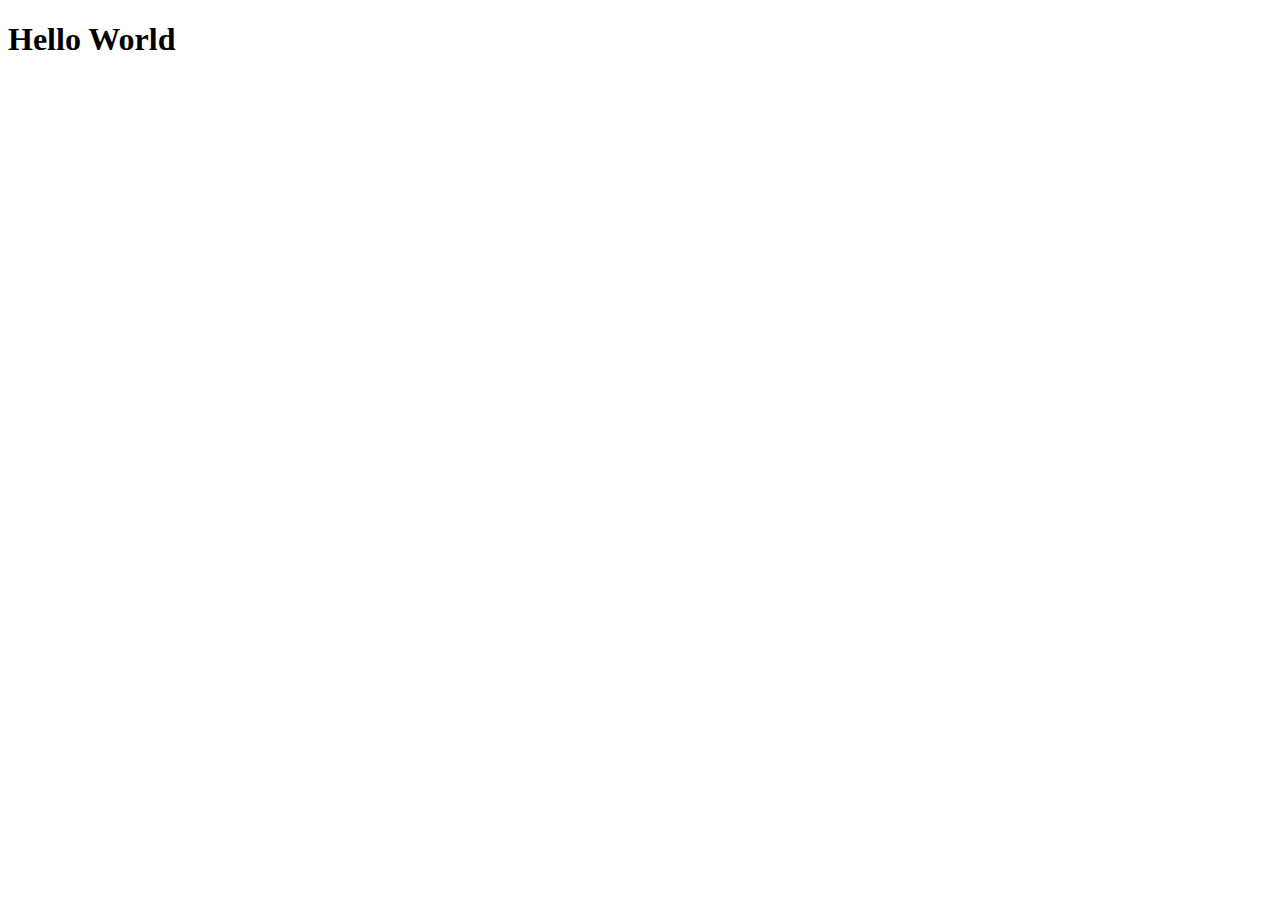
==== index.html @ 26bb493b "Update" ====
<!DOCTYPE html>
<html>
<head>
    <meta charset="utf-8" />
    <meta http-equiv="X-UA-Compatible" content="IE=edge">
    <title>Emuajiz</title>
    <meta name="viewport" content="width=device-width, initial-scale=1">
    <link rel="stylesheet" type="text/css" media="screen" href="main.css" />
    <script src="main.js"></script>
</head>
<body>
    <h1>Hello World</h1>
</body>
</html>
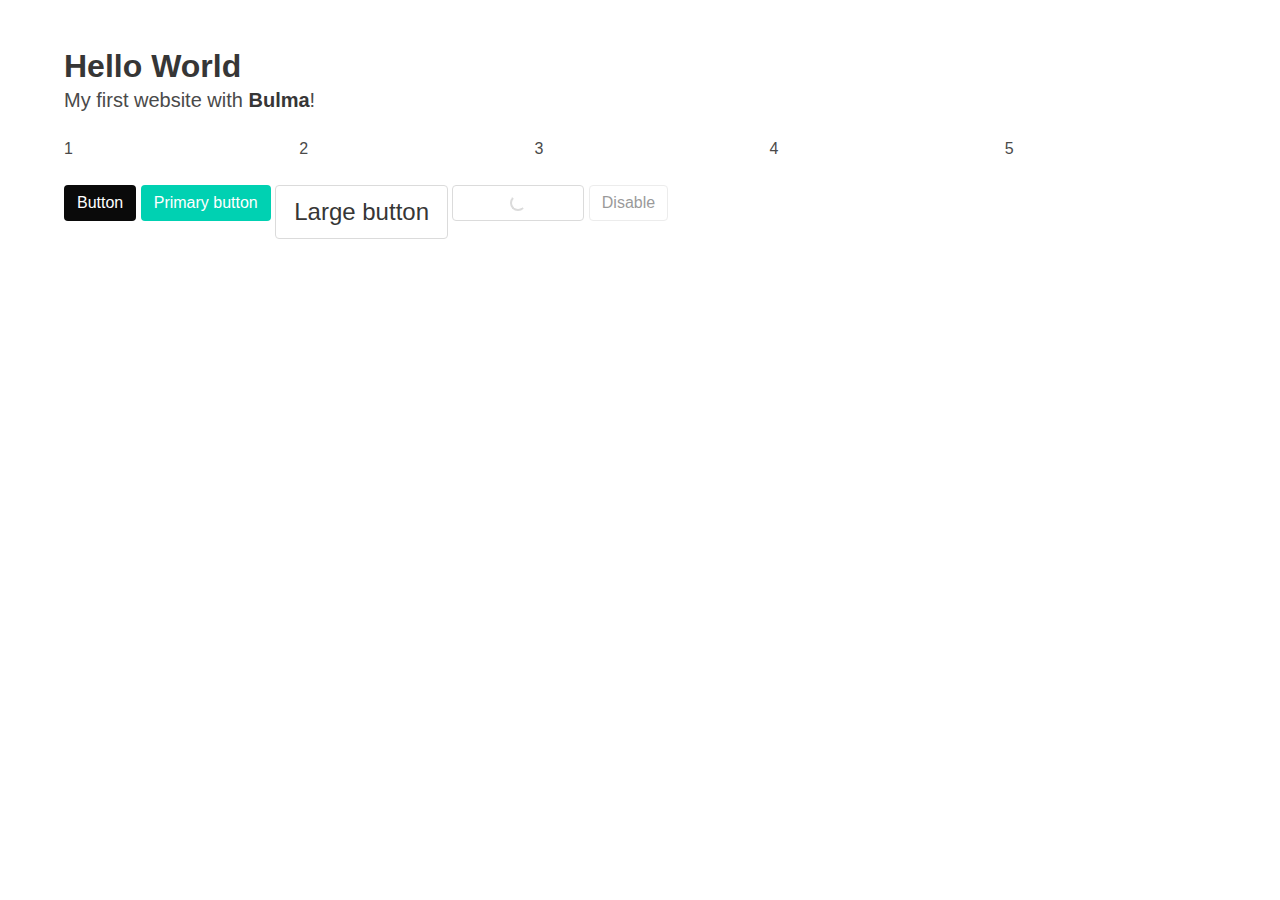
==== commit 2b07ff44: "add bulma" ====
--- a/index.html
+++ b/index.html
@@ -1,14 +1,48 @@
 <!DOCTYPE html>
 <html>
-<head>
-    <meta charset="utf-8" />
-    <meta http-equiv="X-UA-Compatible" content="IE=edge">
-    <title>Emuajiz</title>
-    <meta name="viewport" content="width=device-width, initial-scale=1">
-    <link rel="stylesheet" type="text/css" media="screen" href="main.css" />
-    <script src="main.js"></script>
-</head>
-<body>
-    <h1>Hello World</h1>
-</body>
+    <head>
+        <meta charset="utf-8" />
+        <meta http-equiv="X-UA-Compatible" content="IE=edge">
+        <meta name="viewport" content="width=device-width, initial-scale=1">
+        <title>Emuajiz</title>
+        <link rel="stylesheet" type="text/css" media="screen" href="css/bulma.css" />
+        <script src="main.js"></script>
+    </head>
+    <body>
+        <section class="section">
+            <div class="container">
+                <h1 class="title">
+                Hello World
+                </h1>
+                <p class="subtitle">
+                My first website with <strong>Bulma</strong>!
+                </p>
+                <div class="columns">
+                    <div class="column">1</div>
+                    <div class="column">2</div>
+                    <div class="column">3</div>
+                    <div class="column">4</div>
+                    <div class="column">5</div>
+                </div>
+                <a class="button is-black">
+                    Button
+                </a>
+                
+                <a class="button is-primary">
+                   Primary button
+                </a>
+                
+                <a class="button is-large">
+                    Large button
+                </a>
+                
+                <a class="button is-loading">
+                    Loading button
+                </a>
+                <a class="button" disabled>
+                    Disable
+                </a>
+            </div>
+        </section>
+    </body>
 </html>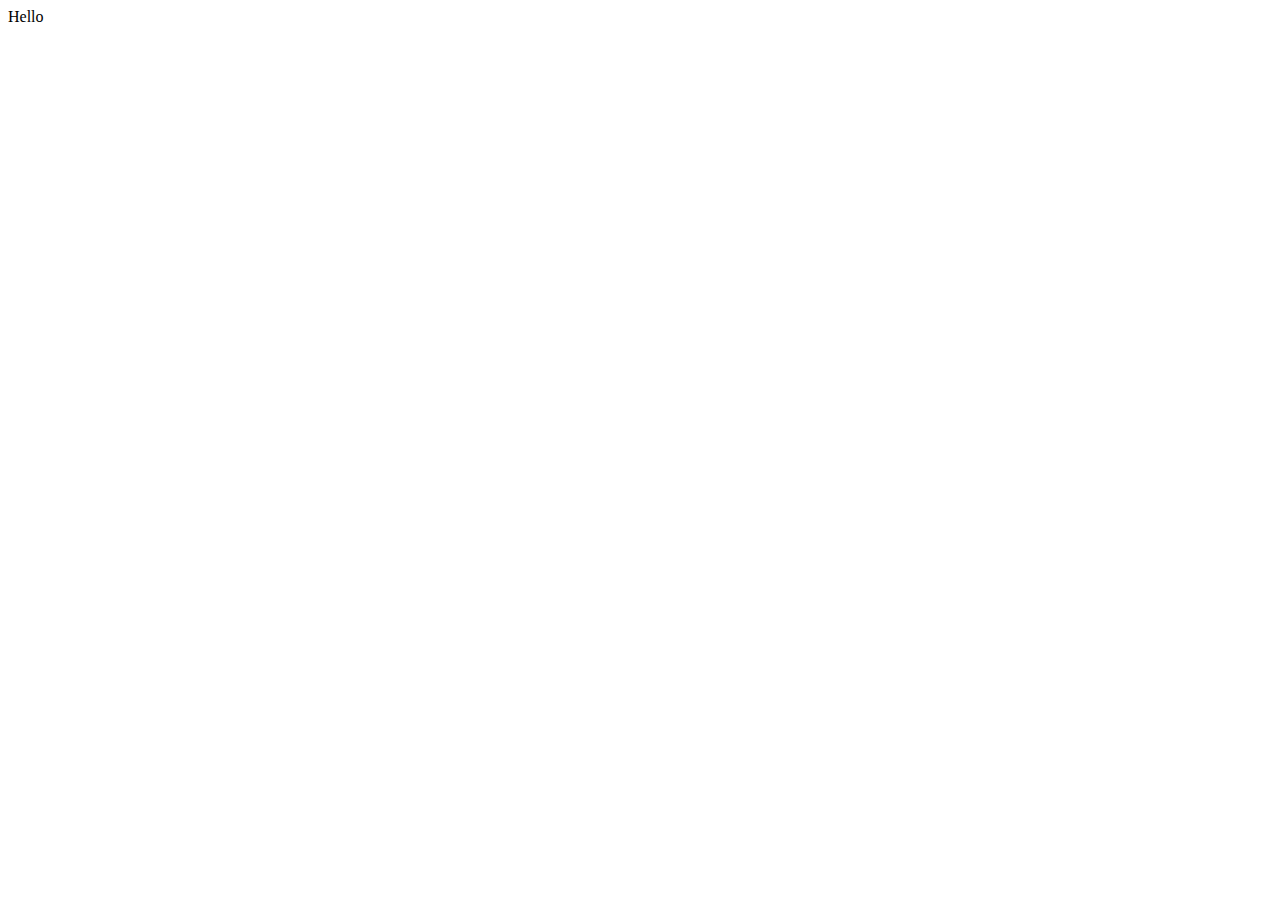
==== commit 141f2bec: "Initial commits" ====
--- a/index.html
+++ b/index.html
@@ -1,48 +1,12 @@
 <!DOCTYPE html>
-<html>
-    <head>
-        <meta charset="utf-8" />
-        <meta http-equiv="X-UA-Compatible" content="IE=edge">
-        <meta name="viewport" content="width=device-width, initial-scale=1">
-        <title>Emuajiz</title>
-        <link rel="stylesheet" type="text/css" media="screen" href="css/bulma.css" />
-        <script src="main.js"></script>
-    </head>
-    <body>
-        <section class="section">
-            <div class="container">
-                <h1 class="title">
-                Hello World
-                </h1>
-                <p class="subtitle">
-                My first website with <strong>Bulma</strong>!
-                </p>
-                <div class="columns">
-                    <div class="column">1</div>
-                    <div class="column">2</div>
-                    <div class="column">3</div>
-                    <div class="column">4</div>
-                    <div class="column">5</div>
-                </div>
-                <a class="button is-black">
-                    Button
-                </a>
-                
-                <a class="button is-primary">
-                   Primary button
-                </a>
-                
-                <a class="button is-large">
-                    Large button
-                </a>
-                
-                <a class="button is-loading">
-                    Loading button
-                </a>
-                <a class="button" disabled>
-                    Disable
-                </a>
-            </div>
-        </section>
-    </body>
+<html lang="en">
+<head>
+    <meta charset="UTF-8">
+    <meta name="viewport" content="width=device-width, initial-scale=1.0">
+    <meta http-equiv="X-UA-Compatible" content="ie=edge">
+    <title>Document</title>
+</head>
+<body>
+    Hello
+</body>
 </html>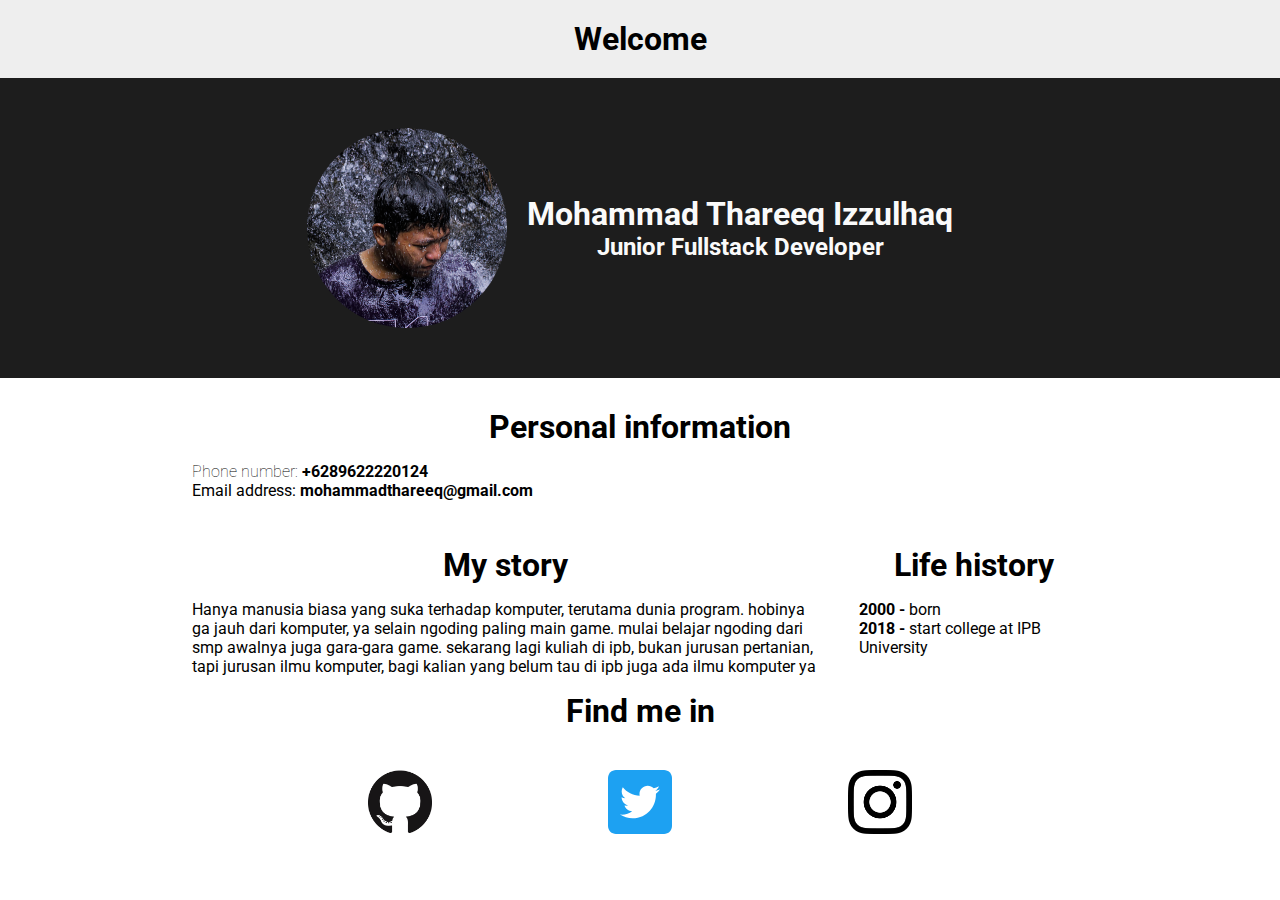
==== commit 45013462: "initial commit" ====
--- a/index.html
+++ b/index.html
@@ -4,9 +4,64 @@
     <meta charset="UTF-8">
     <meta name="viewport" content="width=device-width, initial-scale=1.0">
     <meta http-equiv="X-UA-Compatible" content="ie=edge">
-    <title>Document</title>
+    <link href="https://fonts.googleapis.com/css?family=Roboto&display=swap" rel="stylesheet">
+    <link rel="stylesheet" href="style.css">
+    <title>Thareeq</title>
 </head>
 <body>
-    Hello
+    <nav>
+        <div class="container text-center">
+            <h1>Welcome</h1>
+        </div>
+    </nav>
+    <div class="blue">
+        <div class="container clearfix introduction text-center">
+            <img class="circle-image" style="vertical-align:middle" src="assets/pp.png" alt="">
+            <div>
+                <h1>Mohammad Thareeq Izzulhaq</h1>
+                <h2>Junior Fullstack Developer</h2>
+            </div>
+        </div>
+    </div>
+    <div class="personal-information container">
+        <h1 class="text-center">Personal information</h1>
+        <ul>
+            <li><span class="font-light">Phone number:</span> <b>+6289622220124</b></li>
+            <li><span>Email address:</span> <b>mohammadthareeq@gmail.com</b></li>
+        </ul>
+    </div>
+    <div class="story container">
+        <div class="my-story">
+            <h1 class="text-center">My story</h1>
+            <p>Hanya manusia biasa yang suka terhadap komputer, terutama dunia program. hobinya ga jauh dari komputer, ya selain ngoding paling main game. mulai belajar ngoding dari smp awalnya juga gara-gara game. sekarang lagi kuliah di ipb, bukan jurusan pertanian, tapi jurusan ilmu komputer, bagi kalian yang belum tau di ipb juga ada ilmu komputer ya </p>
+        </div>
+        <div class="life-history">
+            <h1 class="text-center">Life history</h1>
+            <ul>
+                <li><b>2000 -</b> born</li>
+                <li><b>2018 -</b> start college at IPB University</li>
+            </ul>
+        </div>
+    </div>
+    <div class="find-me-in container text-center">
+        <h1>Find me in</h1>
+        <div>
+            <div>
+                <a href="https://github.com/Emuajiz" target="_blank">
+                    <img src="assets/github/GitHub-Mark-120px-plus.png" alt="" width="64px">
+                </a>
+            </div>
+            <div>
+                <a href="https://twitter.com/Emuajiz" target="_blank">
+                    <img src="assets/twitter/Twitter_Social_Icon_Rounded_Square_Color.svg" width="64px">
+                </a>
+            </div>
+            <div>
+                <a href="https://www.instagram.com/mohammadthareeq/" target="_blank">
+                    <img src="assets/instagran/glyph-logo_May2016.png" alt="" width="64px">
+                </a>
+            </div>
+        </div>
+    </div>
 </body>
 </html>--- a/style.css
+++ b/style.css
@@ -0,0 +1,95 @@
+* {
+    font-family: 'Roboto', sans-serif;
+}
+
+body {
+    margin: 0px;
+}
+
+nav {
+    background-color: #eee;
+    padding: 20px 0;
+}
+
+.circle-image {
+    border-radius: 50%;
+}
+
+.container {
+    max-width: 80%;
+    margin: 0 auto;
+}
+
+.personal-information ul, .life-history ul{
+    padding-inline-start: 0;
+    list-style-position: outside;
+    list-style-type: none;
+}
+
+.text-center {
+    text-align: center;
+}
+
+.introduction {
+    padding: 50px 0;
+}
+
+.find-me-in > div > div {
+    margin: 20px 0;
+}
+
+@media only screen and (min-width: 600px) {
+
+    .container {
+        max-width: 70%;
+        margin: 0 auto;
+    }
+    
+    h1, h2 {
+        margin: 0;
+    }
+
+    
+    .blue {
+        background-color: rgb(29, 29, 29);
+    }
+    
+    .introduction {
+        display: flex;
+        align-items: center;
+        justify-content: center;
+    }
+    
+    .introduction h1, .introduction h2 {
+        margin: 0 20px;
+        color: rgb(250, 250, 250)
+    }
+    
+    .personal-information {
+        padding: 30px 0;
+    }
+    
+    .story {
+        display: flex;
+        justify-content: space-between;
+    }
+    
+    .my-story {
+        width: 700px;
+        margin-right: 20px;
+    }
+    
+    .life-history {
+        margin-left: 20px;
+    }
+    
+    .font-light {
+        font-weight: 100;
+    }
+    
+    .find-me-in > div{
+        margin: 20px 0;
+        display: flex;
+        justify-content: space-evenly;
+    }
+}
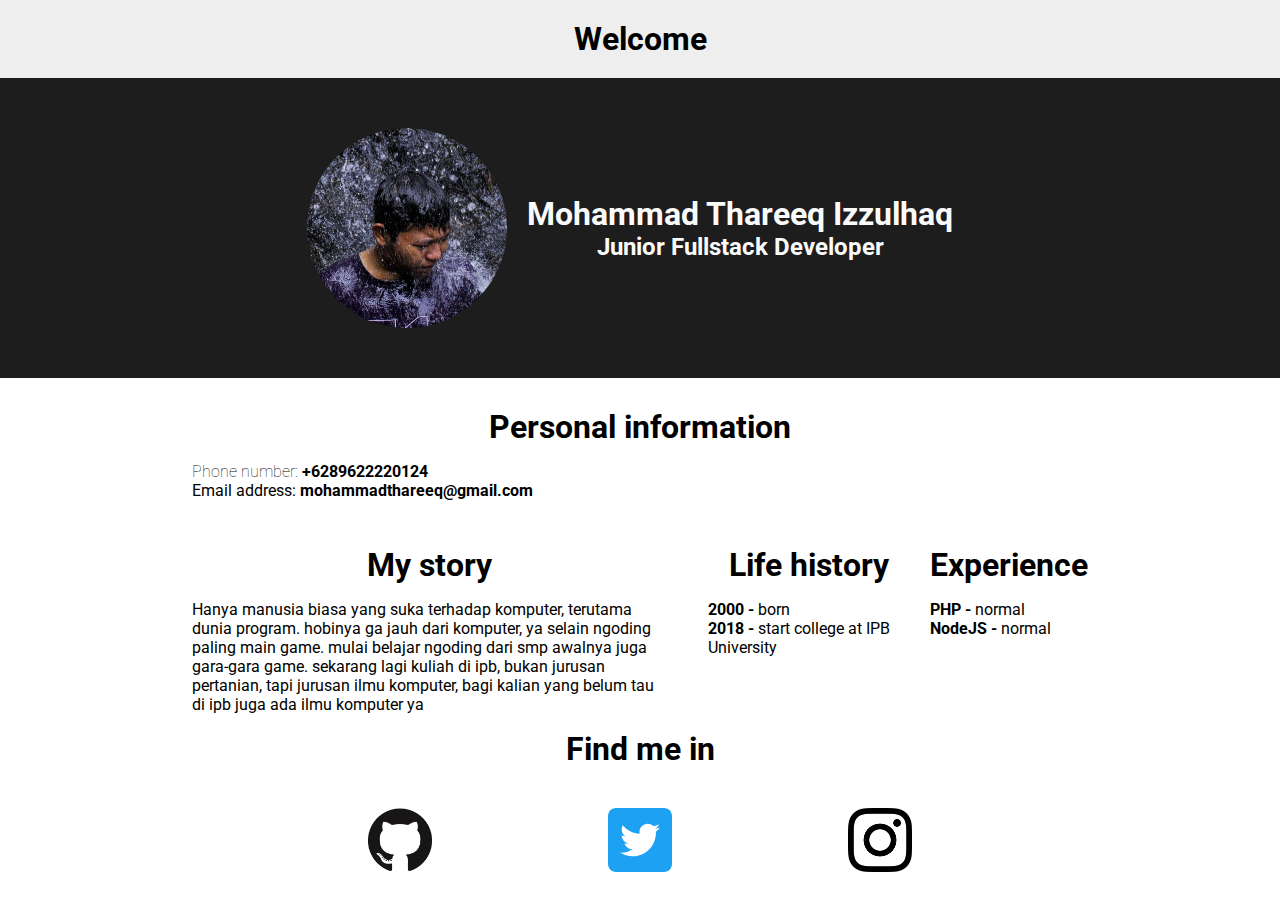
==== commit a00b509e: "add experience" ====
--- a/index.html
+++ b/index.html
@@ -4,6 +4,7 @@
     <meta charset="UTF-8">
     <meta name="viewport" content="width=device-width, initial-scale=1.0">
     <meta http-equiv="X-UA-Compatible" content="ie=edge">
+    <link rel="shortcut icon" href="assets/favicon.ico" type="image/x-icon">
     <link href="https://fonts.googleapis.com/css?family=Roboto&display=swap" rel="stylesheet">
     <link rel="stylesheet" href="style.css">
     <title>Thareeq</title>
@@ -42,6 +43,13 @@
                 <li><b>2018 -</b> start college at IPB University</li>
             </ul>
         </div>
+        <div class="experience">
+            <h1 class="text-center">Experience</h1>
+            <ul>
+                <li><b>PHP -</b> normal</li>
+                <li><b>NodeJS -</b> normal</li>
+            </ul>
+        </div>
     </div>
     <div class="find-me-in container text-center">
         <h1>Find me in</h1>
--- a/style.css
+++ b/style.css
@@ -20,7 +20,7 @@
     margin: 0 auto;
 }
 
-.personal-information ul, .life-history ul{
+.personal-information ul, .life-history ul, .experience ul{
     padding-inline-start: 0;
     list-style-position: outside;
     list-style-type: none;
@@ -75,11 +75,12 @@
     }
     
     .my-story {
-        width: 700px;
+        width: 600px;
         margin-right: 20px;
     }
     
     .life-history {
+        margin-right: 20px;
         margin-left: 20px;
     }
     
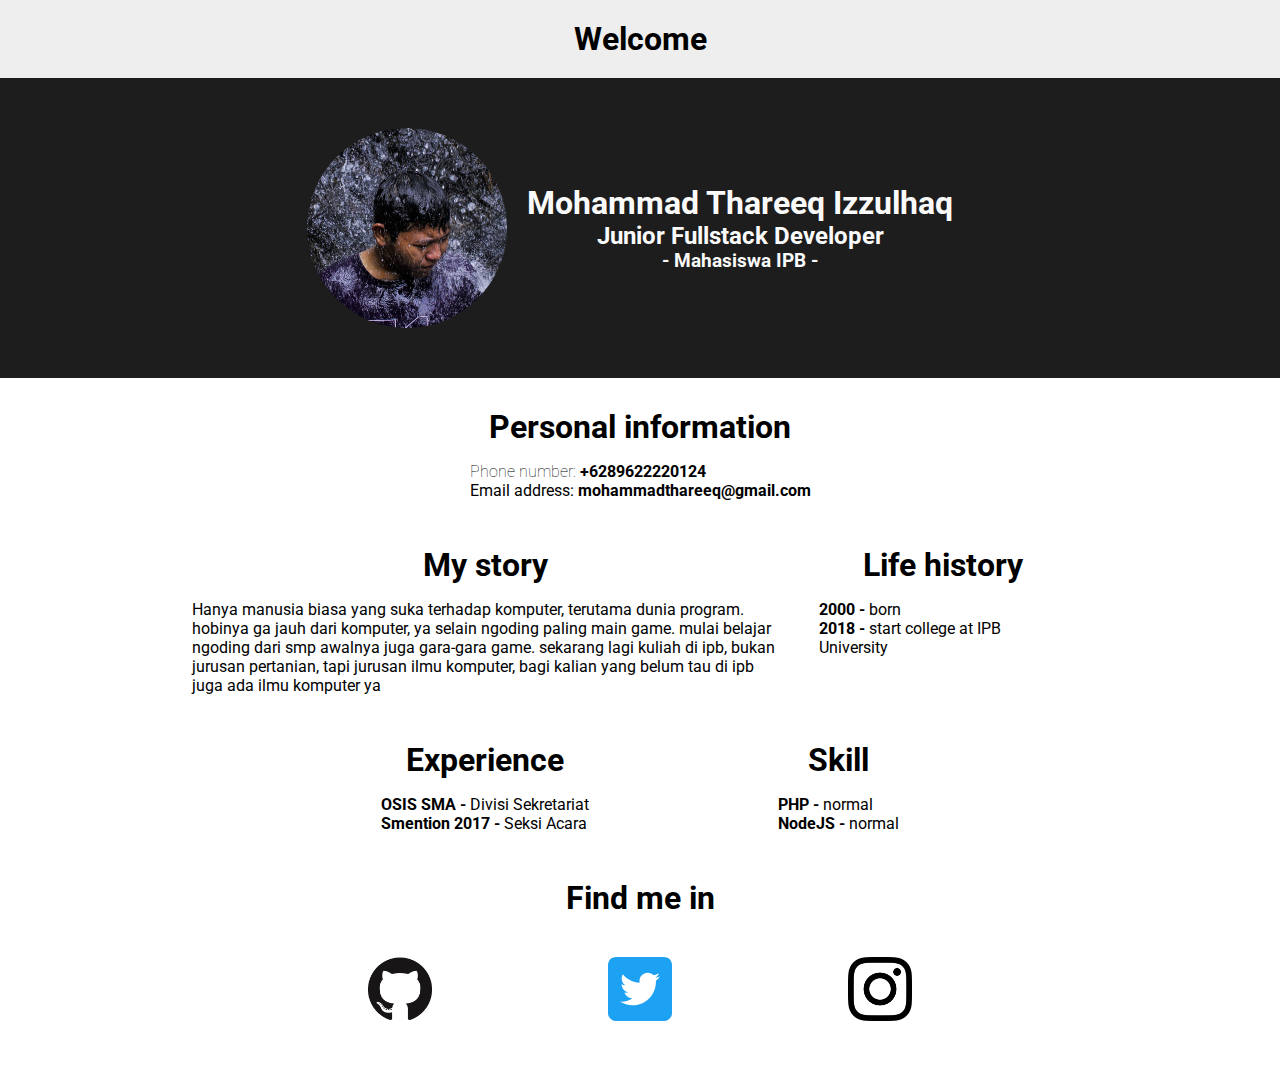
==== commit c6107f66: "add skill and experience" ====
--- a/index.html
+++ b/index.html
@@ -21,15 +21,18 @@
             <div>
                 <h1>Mohammad Thareeq Izzulhaq</h1>
                 <h2>Junior Fullstack Developer</h2>
+                <h3>- Mahasiswa IPB -</h3>
             </div>
         </div>
     </div>
     <div class="personal-information container">
         <h1 class="text-center">Personal information</h1>
-        <ul>
-            <li><span class="font-light">Phone number:</span> <b>+6289622220124</b></li>
-            <li><span>Email address:</span> <b>mohammadthareeq@gmail.com</b></li>
-        </ul>
+        <div class="flex">
+            <ul>
+                <li><span class="font-light">Phone number:</span> <b>+6289622220124</b></li>
+                <li><span>Email address:</span> <b>mohammadthareeq@gmail.com</b></li>
+            </ul>
+        </div>
     </div>
     <div class="story container">
         <div class="my-story">
@@ -43,8 +46,17 @@
                 <li><b>2018 -</b> start college at IPB University</li>
             </ul>
         </div>
+    </div>
+    <div class="experience-skill container">
         <div class="experience">
             <h1 class="text-center">Experience</h1>
+            <ul>
+                <li><b>OSIS SMA -</b> Divisi Sekretariat</li>
+                <li><b>Smention 2017 -</b> Seksi Acara</li>
+            </ul>
+        </div>
+        <div class="skill">
+            <h1 class="text-center">Skill</h1>
             <ul>
                 <li><b>PHP -</b> normal</li>
                 <li><b>NodeJS -</b> normal</li>
--- a/style.css
+++ b/style.css
@@ -20,7 +20,7 @@
     margin: 0 auto;
 }
 
-.personal-information ul, .life-history ul, .experience ul{
+.personal-information ul, .life-history ul, .experience ul, .skill ul{
     padding-inline-start: 0;
     list-style-position: outside;
     list-style-type: none;
@@ -45,7 +45,7 @@
         margin: 0 auto;
     }
     
-    h1, h2 {
+    h1, h2, h3 {
         margin: 0;
     }
 
@@ -60,18 +60,33 @@
         justify-content: center;
     }
     
-    .introduction h1, .introduction h2 {
+    .introduction h1, .introduction h2, .introduction h3 {
         margin: 0 20px;
         color: rgb(250, 250, 250)
     }
     
     .personal-information {
+        /* display: flex;
+        justify-content: space-evenly;
+        flex-wrap: wrap; */
         padding: 30px 0;
+    }
+
+    .flex {
+        display: flex;
+        justify-content: space-evenly;
     }
     
     .story {
         display: flex;
-        justify-content: space-between;
+        justify-content: space-evenly;
+        margin-bottom: 30px;
+    }
+
+    .experience-skill {
+        display: flex;
+        justify-content: space-evenly;
+        margin-bottom: 30px;
     }
     
     .my-story {
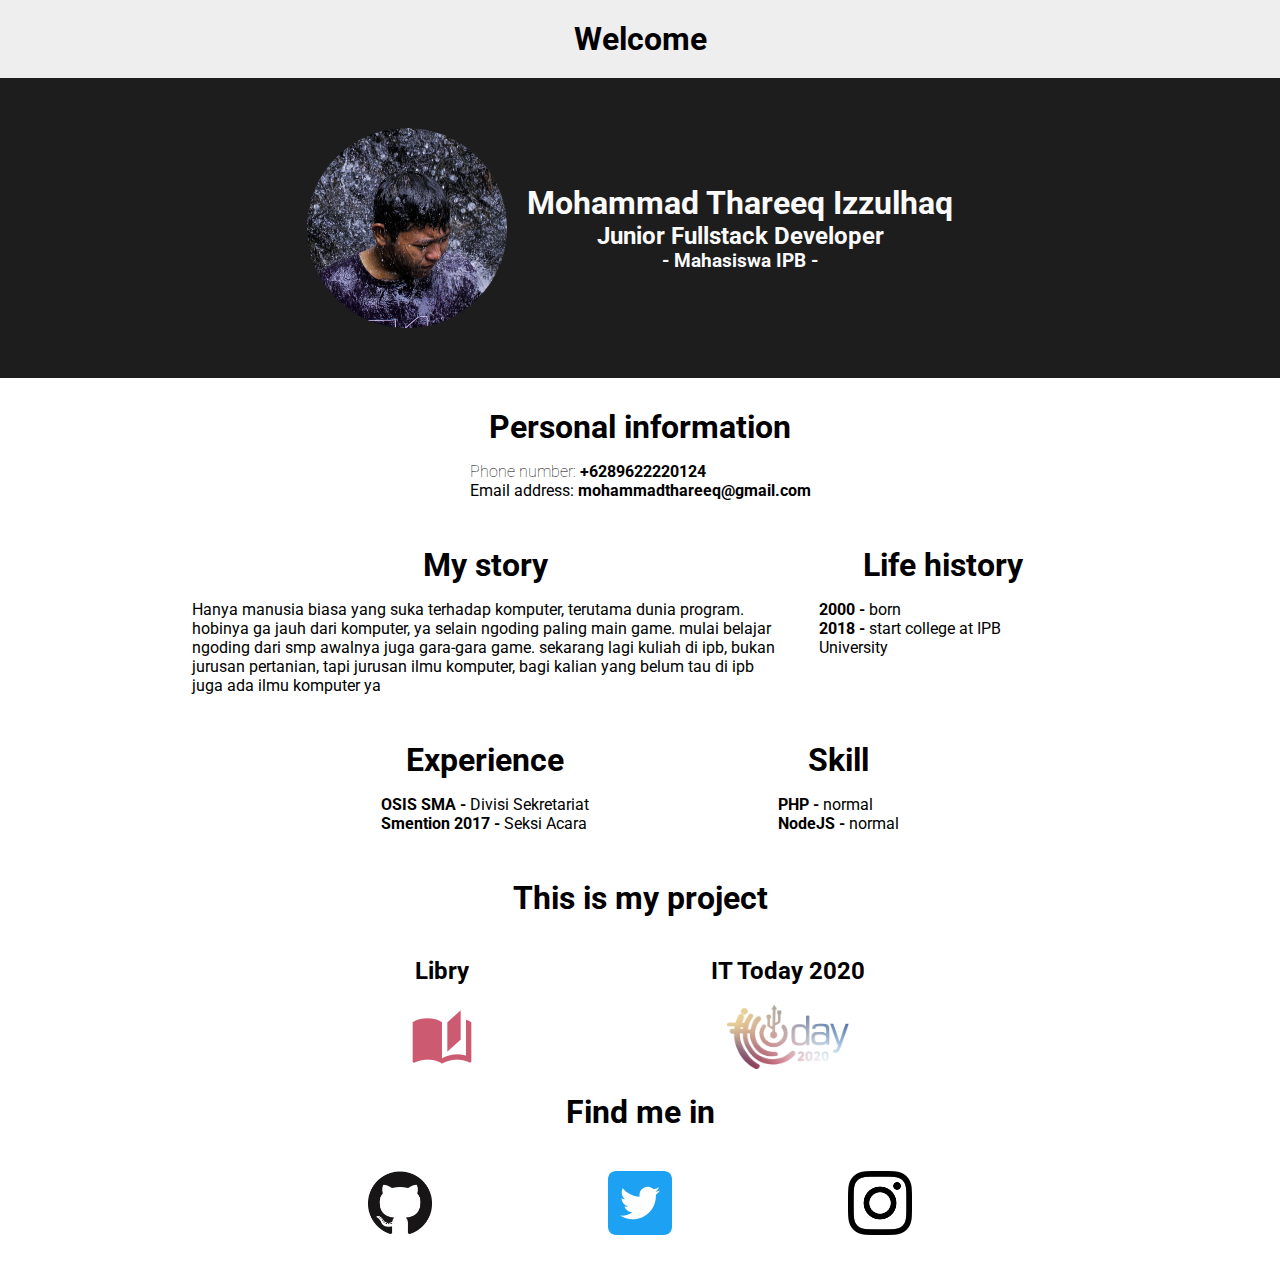
==== commit edb67c9f: "Add list project" ====
--- a/index.html
+++ b/index.html
@@ -63,6 +63,23 @@
             </ul>
         </div>
     </div>
+    <div class="list-project container text-center">
+        <h1>This is my project</h1>
+        <div>
+            <div>
+                <a href="http://libry.thareeq.id">
+                    <h2>Libry</h2>
+                    <img src="assets/libry.png" alt="" srcset="" width="64px">
+                </a>
+            </div>
+            <div>
+                <a href="http://ittoday.id">
+                    <h2>IT Today 2020</h2>
+                    <img src="assets/ittoday.png" alt="" srcset="" height="64px">
+                </a>
+            </div>
+        </div>
+    </div>
     <div class="find-me-in container text-center">
         <h1>Find me in</h1>
         <div>
--- a/style.css
+++ b/style.css
@@ -4,6 +4,11 @@
 
 body {
     margin: 0px;
+}
+
+a {
+    text-decoration: none;
+    color: black;
 }
 
 nav {
@@ -32,6 +37,10 @@
 
 .introduction {
     padding: 50px 0;
+}
+
+.list-project h2 {
+    padding: 20px;
 }
 
 .find-me-in > div > div {
@@ -103,6 +112,12 @@
         font-weight: 100;
     }
     
+    .list-project > div{
+        margin: 20px 0;
+        display: flex;
+        justify-content: space-evenly;
+    }
+    
     .find-me-in > div{
         margin: 20px 0;
         display: flex;
